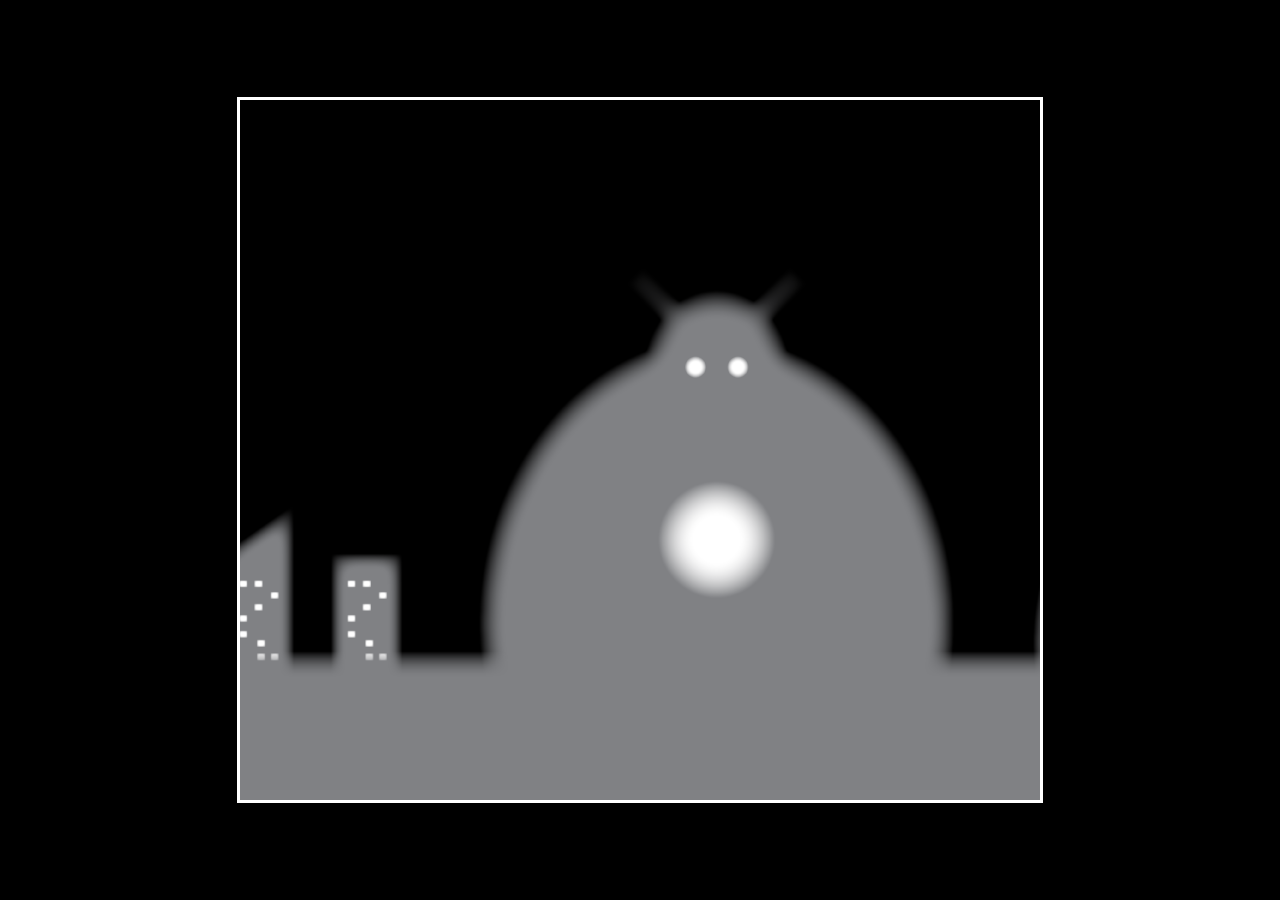
==== index.html @ a792c644 "a" ====
<!DOCTYPE html>
<html lang="en">
  <head>
    <meta charset="UTF-8" />
    <meta http-equiv="X-UA-Compatible" content="IE=edge" />
    <meta name="viewport" content="width=device-width, initial-scale=1.0" />
    <title>BackGround</title>
    <link rel="stylesheet" href="./style.css" />
    <script defer src="./script.js"></script>
  </head>
  <body>
    <canvas id="canvas1"></canvas>
  </body>
</html>
---- style.css ----
#canvas1{
    border: solid 3px white;
    position: absolute;
    top: 50%;
    left: 50%;
    transform: translate(-50%,-50%);
    width: 800px;
    height: 700px;
 
    
}
body{
    background-color: black;
}
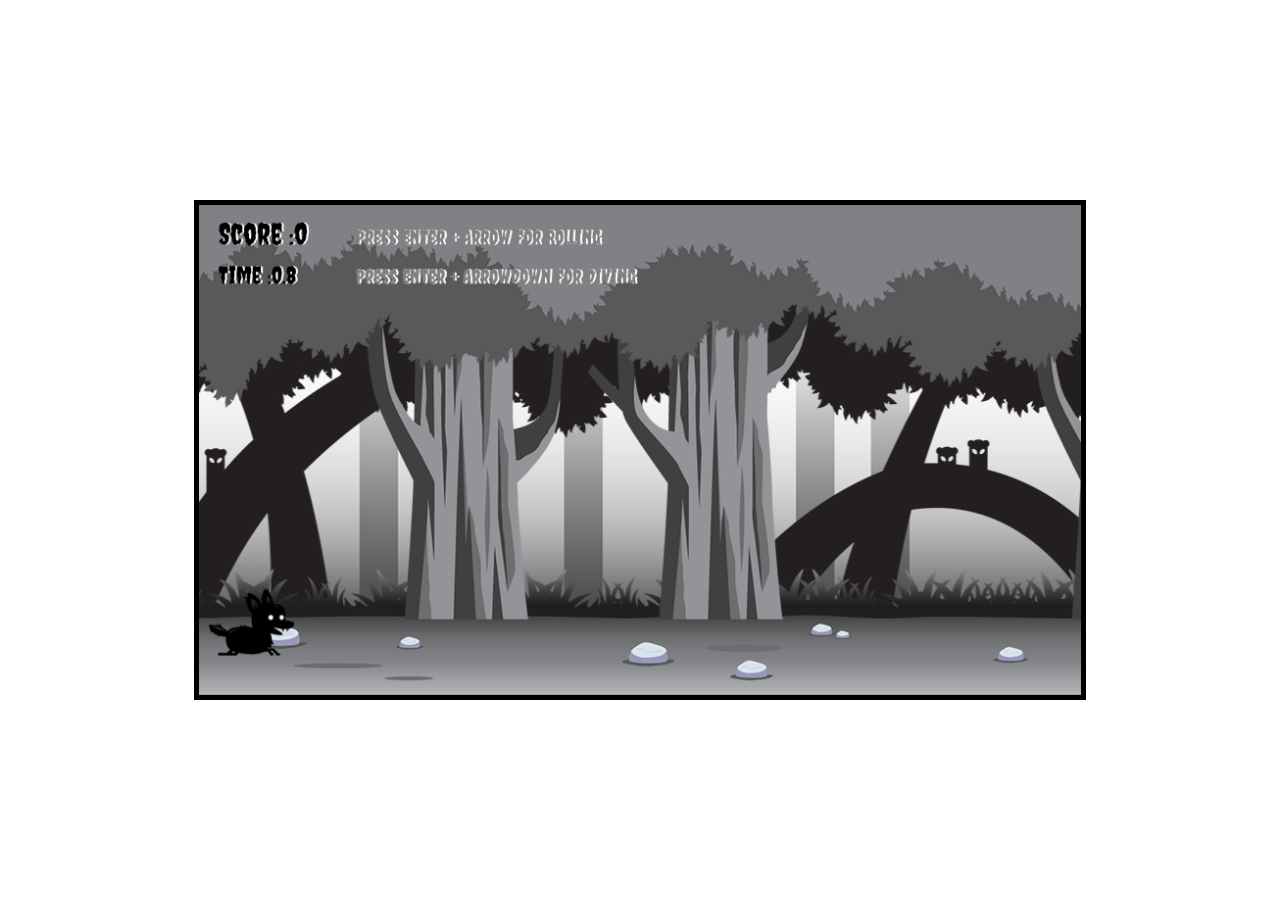
==== commit b2dd1965: "a" ====
--- a/index.html
+++ b/index.html
@@ -4,11 +4,28 @@
     <meta charset="UTF-8" />
     <meta http-equiv="X-UA-Compatible" content="IE=edge" />
     <meta name="viewport" content="width=device-width, initial-scale=1.0" />
-    <title>BackGround</title>
-    <link rel="stylesheet" href="./style.css" />
-    <script defer src="./script.js"></script>
+    <title>WolfAdventure</title>
+    <link rel="preconnect" href="https://fonts.googleapis.com" />
+    <link rel="preconnect" href="https://fonts.gstatic.com" crossorigin />
+    <link
+      href="https://fonts.googleapis.com/css2?family=Creepster&display=swap"
+      rel="stylesheet"
+    />
+    <link rel="stylesheet" href="./stype.css" />
   </head>
   <body>
     <canvas id="canvas1"></canvas>
+    <img src="./assets/player.png" id="player" />
+    <img src="./assets/layer-1.png" id="layer1" />
+    <img src="./assets/layer-2.png" id="layer2" />
+    <img src="./assets/layer-5.png" id="layer3" />
+    <img src="./assets/layer-3.png" id="layer4" />
+    <img src="./assets/layer-4.png" id="layer5" />
+    <img src="./assets/enemy_fly.png" id="enemy_fly" />
+    <img src="./assets/enemy_plant.png" id="enemy_plant" />
+    <img src="./assets/enemy_spider_big.png" id="enemy_spider_big" />
+    <img src="./assets/fire.png" id="fire" />
+    <img src="./assets/boom.png" id="boom" />
+    <script src="./script.js" type="module"></script>
   </body>
 </html>
--- a/stype.css
+++ b/stype.css
@@ -0,0 +1,22 @@
+*{
+    margin: 0;
+    padding: 0;
+    box-sizing: border-box;
+}
+#canvas1 {
+    height: 500px;
+    max-width: 100%;
+    border: solid 5px black;
+    position: absolute;
+    top: 50%;
+    left: 50%;
+    transform:  translate(-50%,-50%);
+    max-width: 100%;
+    font-family: 'Creepster', cursive;
+}
+#player{
+    display: none;
+}
+#layer1,#layer2,#layer3,#layer4,#layer5,#enemy_fly,#enemy_plant,#enemy_spider_big,#fire,#boom{
+    display :none;
+}